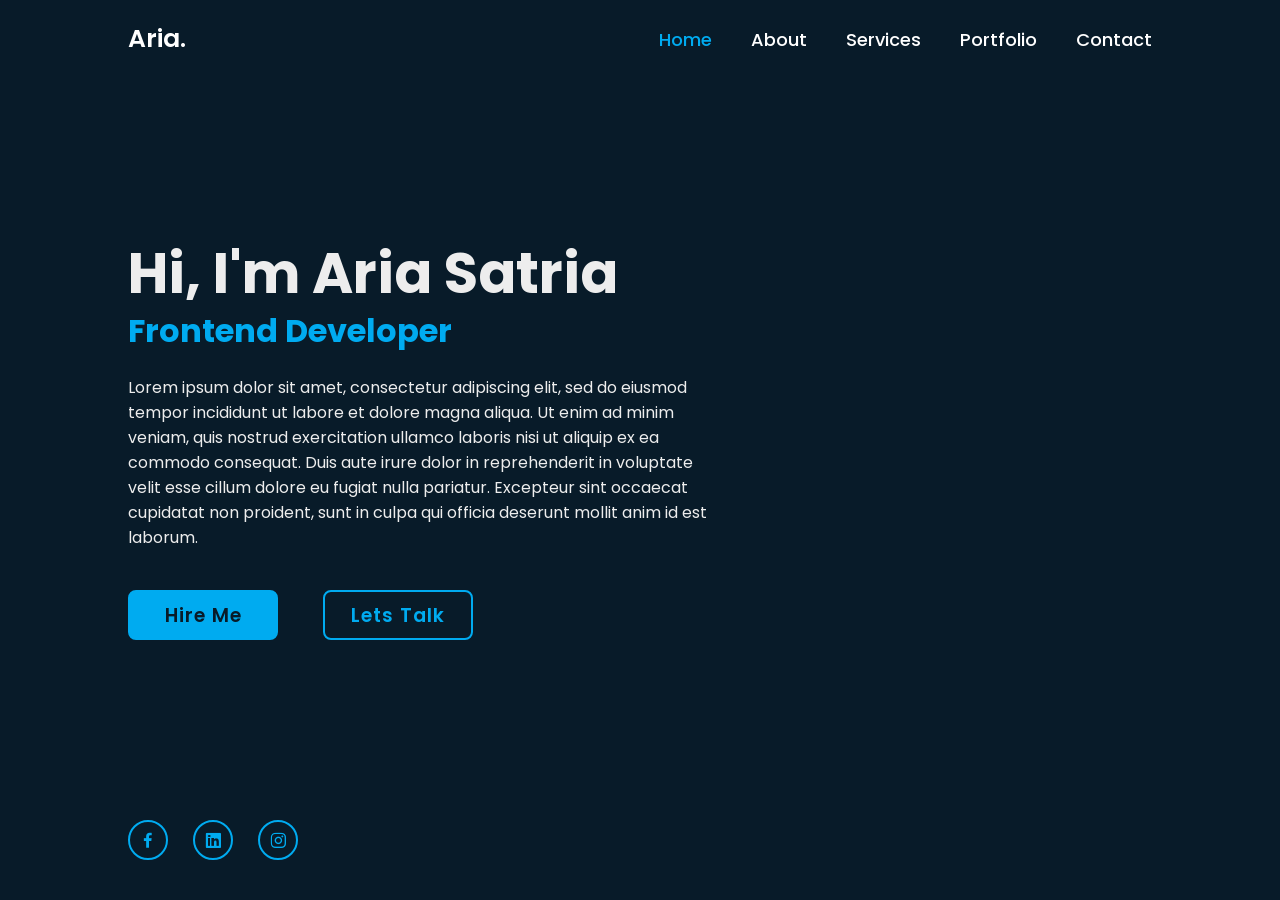
==== index.html @ 76899714 "first" ====
<!DOCTYPE html>
<html lang="en">
<head>
    <meta charset="UTF-8">
    <meta http-equiv="X-UA-Compatible" content="IE=edge">
    <meta name="viewport" content="width=device-width, initial-scale=1.0">
    <title>Personal Portfolio Website | Aria Satria</title>
    <link rel="stylesheet" href="style.css">
    <link href='https://unpkg.com/boxicons@2.1.4/css/boxicons.min.css' rel='stylesheet'>
</head>
<body>
    <header class="header">
        <a href="#" class="logo">Aria.</a>

        <nav class="navbar">
            <a href="#" class="active">Home</a>
            <a href="#">About</a>
            <a href="#">Services</a>
            <a href="#">Portfolio</a>
            <a href="#">Contact</a>
        </nav>
    </header>

    <section class="home">
        <div class="home-content">
            <h1>Hi, I'm Aria Satria</h1>
            <h3>Frontend Developer</h3>
            <p>Lorem ipsum dolor sit amet, consectetur adipiscing elit, sed do eiusmod tempor incididunt ut labore et dolore magna aliqua. Ut enim ad minim veniam, quis nostrud exercitation ullamco laboris nisi ut aliquip ex ea commodo consequat. Duis aute irure dolor in reprehenderit in voluptate velit esse cillum dolore eu fugiat nulla pariatur. Excepteur sint occaecat cupidatat non proident, sunt in culpa qui officia deserunt mollit anim id est laborum.</p>
            <div class="btn-box">
                <a href="#">Hire Me</a>
                <a href="#">Lets Talk</a>
            </div>
        </div>

        <div class="home-sci">
            <a href="#"><i class='bx bxl-facebook'></i></a>
            <a href="#"><i class='bx bxl-linkedin-square' ></i></a>
            <a href="#"><i class='bx bxl-instagram'></i></a>
        </div>
    </section>
</body>
</html>
---- style.css ----
@import url('https://fonts.googleapis.com/css2?family=Poppins:wght@300,400,500,600,700,800,900&display=swap');

* {
    margin: 0;
    padding: 0;
    box-sizing: border-box;
    font-family: 'Poppins', sans-serif;
}

body {
    background: #081b29;
    color: #ededed;
}

.header {
    position: fixed;
    top: 0;
    top: 0;
    left: 0;
    width: 100%;
    padding: 20px 10%;
    background: transparent;
    display: flex;
    justify-content: space-between;
    align-items: center;
    z-index: 100;
}

.logo {
    font-size: 25px;
    color: white;
    text-decoration: none;
    font-weight: 600;
}

.navbar a {
    font-size: 18px;
    color: white;
    text-decoration: none;
    font-weight: 500;
    margin-left: 35px;
}

.navbar a:hover,
.navbar a.active     {
    color: #00abf0;
}


.home {
    height: 100vh;
    /* background: url(''); */
    display: flex;
    align-items: center;
    padding: 0 10%;
}

.home-content {
    max-width: 600px;
    margin: 20px 0 40px;
}

.home-content h1 {
    font-size: 56px;
    font-weight: 700;
    line-height: 1.2;
}

.home-content h3 {
    font-size: 32px;
    font-weight: 700;
    color: #00abf0;
}

.home-content p {
    font-size: 16px;
    margin: 20px 0 40px;
}

.home-content .btn-box {
    display: flex;
    justify-content: space-between;
    width: 345px;
    height: 50px;
}

.btn-box a {
    position: relative;
    display: inline-flex;
    justify-content: center;
    align-items: center;
    width: 150px;
    height: 100%;
    background: #00abf0;
    border: 2px solid #00abf0;
    border-radius: 8px;
    font-size: 19px;
    color: #081b29;
    text-decoration: none;
    font-weight: 600;
    letter-spacing: 1px;
    z-index: 1;
    overflow: hidden;
    transition: .5s;
}

.btn-box a:hover {
    color: #00abf0;
}

.btn-box a:nth-child(2) {
    background: transparent;
    color: #00abf0;
}

.btn-box a:nth-child(2):hover {
    color: #081b29;
}

.btn-box a:nth-child(2)::before {
    background: #00abf0;
}

.btn-box a::before {
    content: '';
    position: absolute;
    top: 0;
    left: 0;
    width: 0;
    height: 100%;
    background: #081b29;
    z-index: -1;
    transition: .5s;
}

.btn-box a:hover::before {
    width: 100%;
}

.home-sci {
    position: absolute;
    bottom: 40px;
    width: 170px;
    display: flex;
    justify-content: space-between;
}

.home-sci a {
    position: relative;
    display: inline-flex;
    justify-content: center;
    align-items: center;
    width: 40px;
    height: 40px;
    background: transparent;
    border: 2px solid #00abf0;
    border-radius: 50%;
    font-size: 20px;
    color: #00abf0;
    text-decoration: none;
    z-index: 1;
    overflow: hidden;
    transition: .5s;
}

.home-sci a:hover {
    color: #081b29;
}

.home-sci a::before {
    content: '';
    position: absolute;
    top: 0;
    left: 0;
    width: 0;
    height: 100%;
    background: #00abf0;
    z-index: -1;
    transition: .5s;
}


.home-sci a:hover::before {
    width: 100%;

}
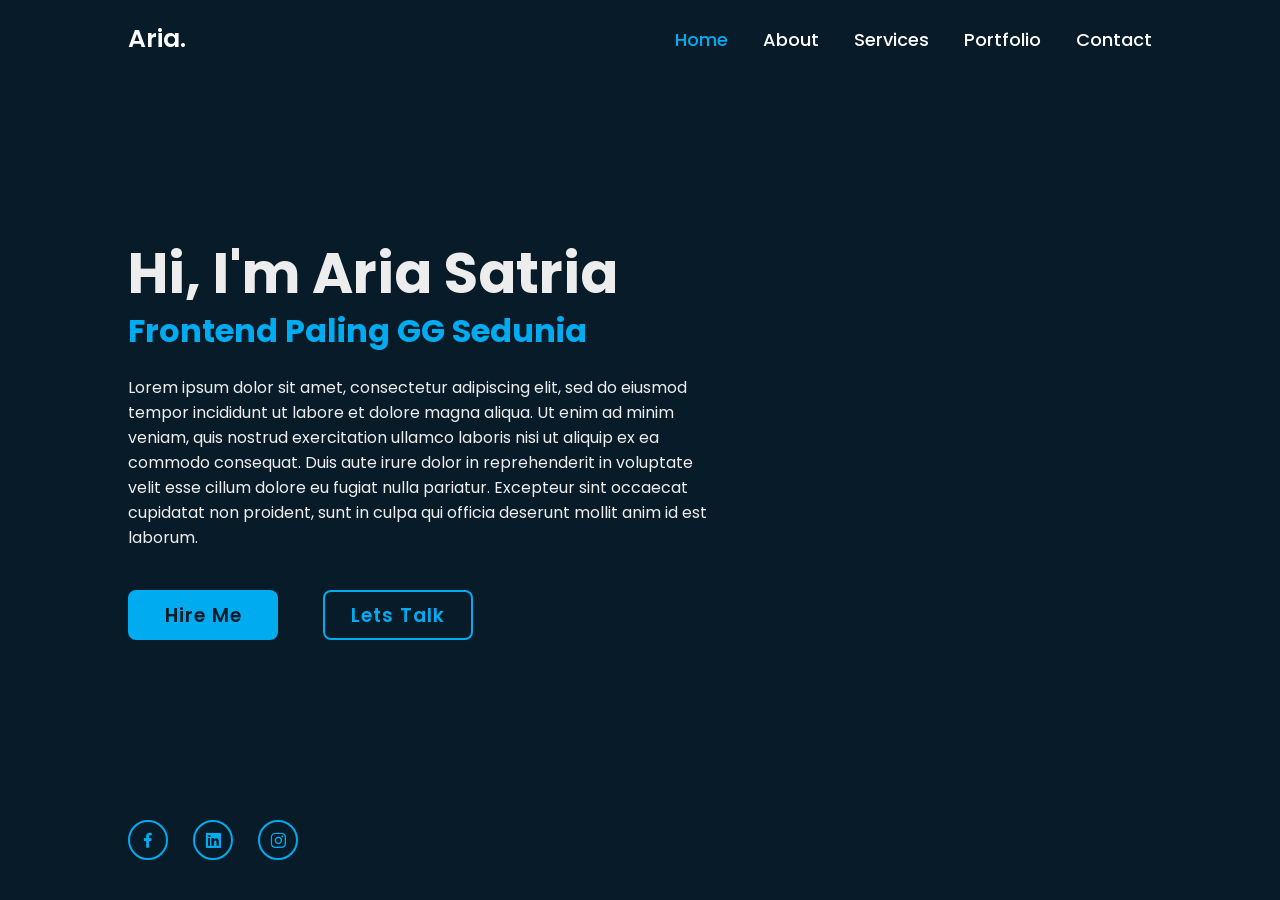
==== commit 2f4dc83f: "Update responsive hamburger dropdown buat navbar responsive pas di kecilin, add menu hamburger tapi " ====
--- a/index.html
+++ b/index.html
@@ -7,24 +7,34 @@
     <title>Personal Portfolio Website | Aria Satria</title>
     <link rel="stylesheet" href="style.css">
     <link href='https://unpkg.com/boxicons@2.1.4/css/boxicons.min.css' rel='stylesheet'>
+    <script src="script.js" defer></script>
 </head>
 <body>
     <header class="header">
-        <a href="#" class="logo">Aria.</a>
+        <div href="#" class="logo">Aria.</a></div>
+        <nav class="navbar">
+            <a href="#" class="toggle-button">
+                <span class="bar"></span>
+                <span class="bar"></span>
+                <span class="bar"></span>
+            </a>
+            <div class="navbar-link">
+                <ul>
+                    <li><a href="#" class="active">Home</a></li>
+                    <li><a href="#">About</a></li>
+                    <li><a href="#">Services</a></li>
+                    <li><a href="#">Portfolio</a></li>
+                    <li><a href="#">Contact</a></li>
+                </ul>
+            </div>
+        </nav>
 
-        <nav class="navbar">
-            <a href="#" class="active">Home</a>
-            <a href="#">About</a>
-            <a href="#">Services</a>
-            <a href="#">Portfolio</a>
-            <a href="#">Contact</a>
-        </nav>
     </header>
 
     <section class="home">
         <div class="home-content">
             <h1>Hi, I'm Aria Satria</h1>
-            <h3>Frontend Developer</h3>
+            <h3>Frontend Paling GG Sedunia</h3>
             <p>Lorem ipsum dolor sit amet, consectetur adipiscing elit, sed do eiusmod tempor incididunt ut labore et dolore magna aliqua. Ut enim ad minim veniam, quis nostrud exercitation ullamco laboris nisi ut aliquip ex ea commodo consequat. Duis aute irure dolor in reprehenderit in voluptate velit esse cillum dolore eu fugiat nulla pariatur. Excepteur sint occaecat cupidatat non proident, sunt in culpa qui officia deserunt mollit anim id est laborum.</p>
             <div class="btn-box">
                 <a href="#">Hire Me</a>
--- a/style.css
+++ b/style.css
@@ -33,7 +33,22 @@
     font-weight: 600;
 }
 
-.navbar a {
+
+.navbar {
+    display: flex;
+    justify-content: space-between;
+    position: relative;
+}
+
+.navbar-link ul {
+    display: flex;
+}
+
+.navbar-link li {
+    list-style: none;
+}
+
+.navbar-link li a {
     font-size: 18px;
     color: white;
     text-decoration: none;
@@ -41,9 +56,60 @@
     margin-left: 35px;
 }
 
-.navbar a:hover,
-.navbar a.active     {
-    color: #00abf0;
+.navbar-link li a:hover,
+.navbar-link li a.active     {
+    color: #00abf0;
+}
+
+.toggle-button {
+    position: absolute;
+    top: .51rem;
+    right: .1rem;
+    display: none;
+    flex-direction: column;
+    justify-content: space-between;
+    width: 20px;
+    height: 17px;
+}
+
+.toggle-button .bar {
+    height: 3px;
+    width: 100%;
+    background-color: white;
+    border-radius: 10px;
+}
+
+@media (max-width: 600px) {
+    .toggle-button {
+        display: flex;
+    }
+
+    .navbar-link{
+        display: none;
+        width: 100%;
+    }
+
+    .navbar {
+        flex-direction: column;
+        align-items: flex-start;
+    }
+
+    .navbar-link ul {
+        width: 100%;
+        flex-direction: column;
+    }
+
+    .navbar-link li {
+        text-align: center;
+    }
+
+    .navbar-link li a {
+        padding: .5rem 1rem;
+    }
+
+    .navbar-link.active {
+        display: flex;
+    }
 }
 
 
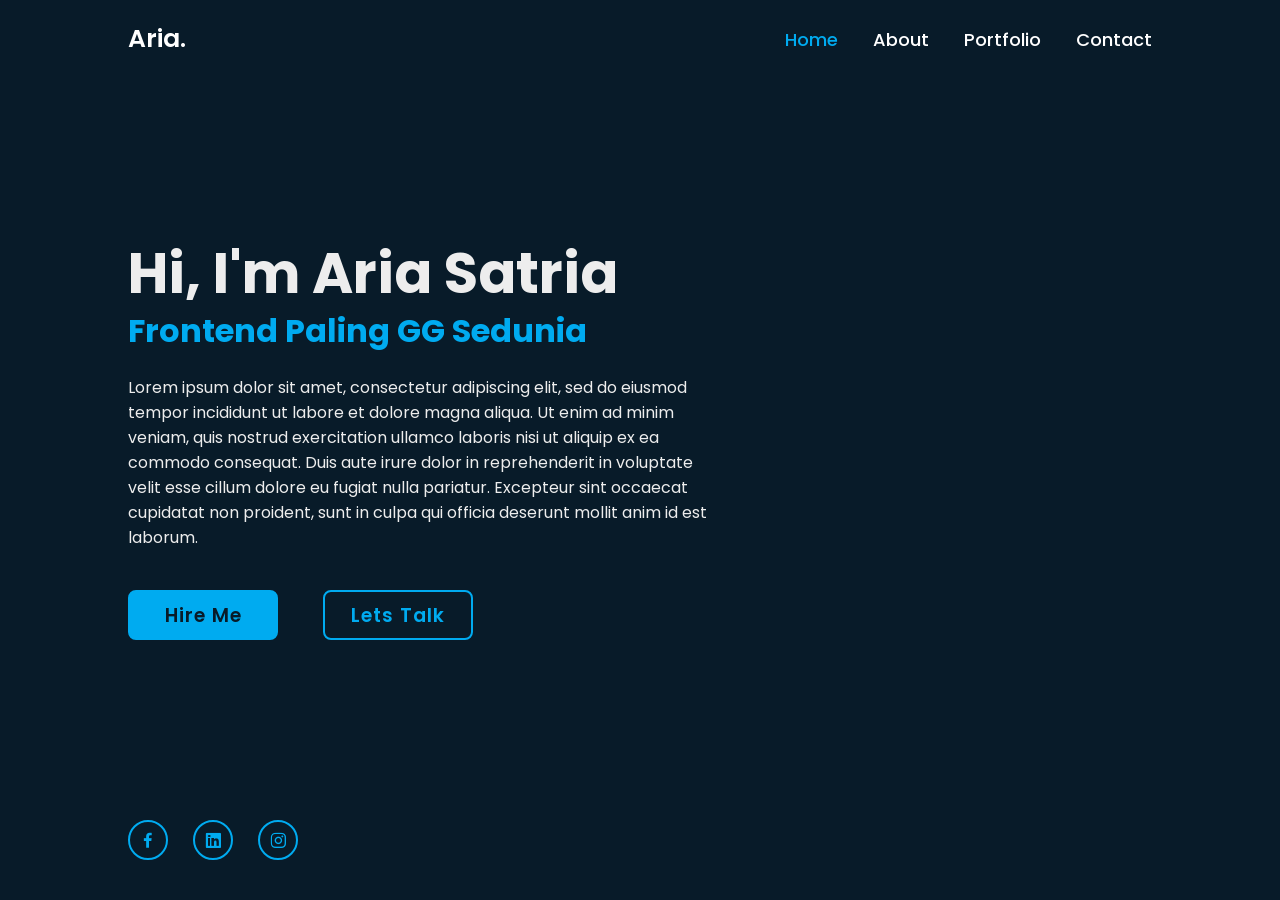
==== commit b5ee4720: "update menu responsif menu hamburger bisa di klik dan jalan. kurang animasi part selanjutnya bikin p" ====
--- a/index.html
+++ b/index.html
@@ -13,7 +13,7 @@
     <header class="header">
         <div href="#" class="logo">Aria.</a></div>
         <nav class="navbar">
-            <a href="#" class="toggle-button">
+            <a href="#" class="hamburger">
                 <span class="bar"></span>
                 <span class="bar"></span>
                 <span class="bar"></span>
@@ -22,7 +22,7 @@
                 <ul>
                     <li><a href="#" class="active">Home</a></li>
                     <li><a href="#">About</a></li>
-                    <li><a href="#">Services</a></li>
+                    <!-- <li><a href="#">Services</a></li> -->
                     <li><a href="#">Portfolio</a></li>
                     <li><a href="#">Contact</a></li>
                 </ul>
--- a/style.css
+++ b/style.css
@@ -61,10 +61,10 @@
     color: #00abf0;
 }
 
-.toggle-button {
-    position: absolute;
-    top: .51rem;
-    right: .1rem;
+.hamburger {
+    position: fixed;
+    top: 1.5rem;
+    right: 1rem;
     display: none;
     flex-direction: column;
     justify-content: space-between;
@@ -72,15 +72,16 @@
     height: 17px;
 }
 
-.toggle-button .bar {
-    height: 3px;
+.hamburger .bar {
+    height: 2px;
     width: 100%;
     background-color: white;
     border-radius: 10px;
 }
 
+
 @media (max-width: 600px) {
-    .toggle-button {
+    .hamburger {
         display: flex;
     }
 
@@ -95,8 +96,11 @@
     }
 
     .navbar-link ul {
-        width: 100%;
         flex-direction: column;
+        gap: 0.8rem;
+        position: fixed;
+        top: 1.6rem;
+        right: 2rem;
     }
 
     .navbar-link li {
